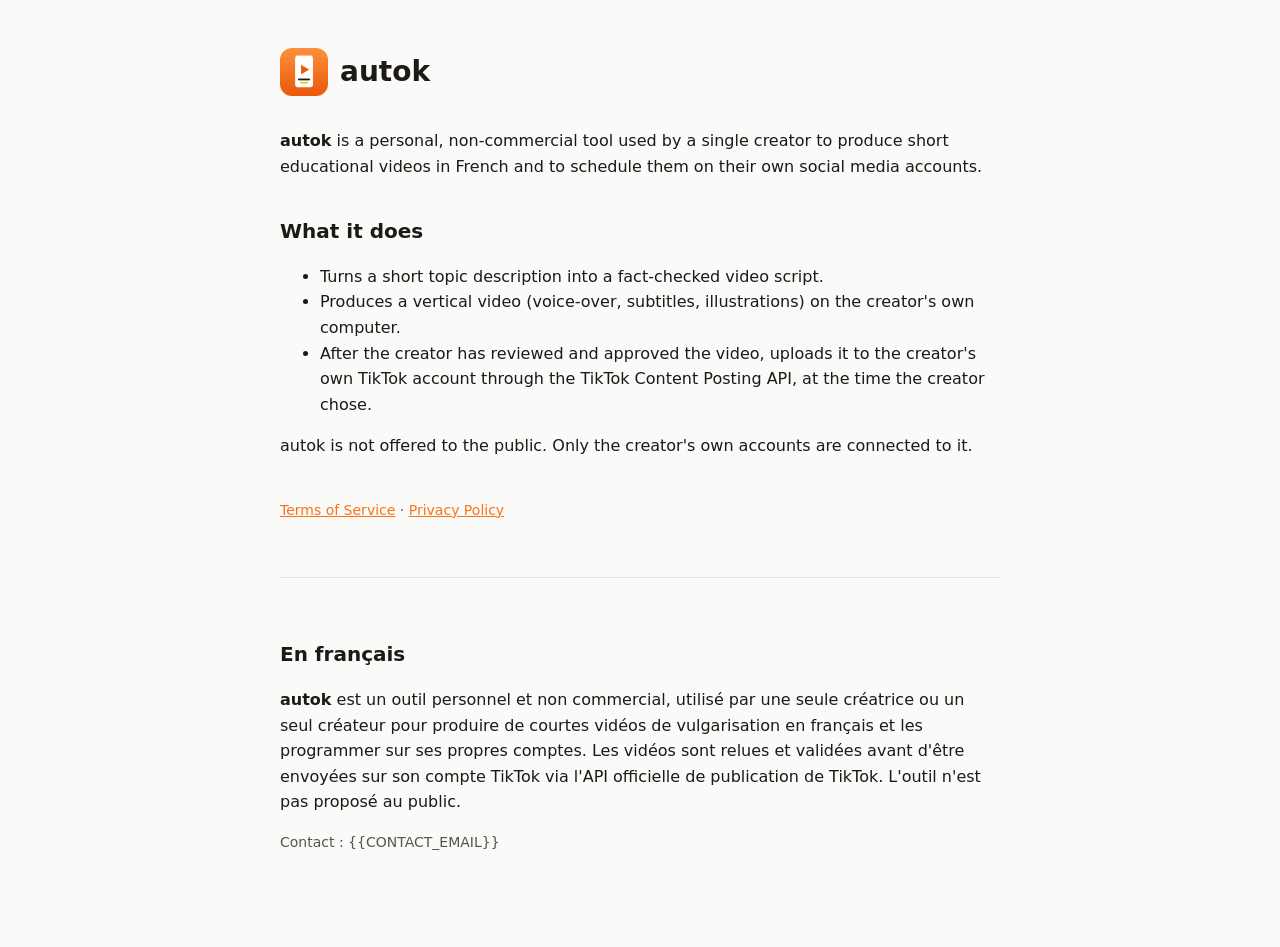
==== index.html @ 5fe5e18f "Préparation TikTok : site légal, icône, tunnel ngrok, guide - site/ : accueil, conditions d'utilisat" ====
<!doctype html>
<html lang="en">
<head>
<meta charset="utf-8">
<meta name="viewport" content="width=device-width, initial-scale=1">
<title>autok</title>
<link rel="stylesheet" href="style.css">
</head>
<body>
<main>
  <header><img src="icon.png" alt=""><h1>autok</h1></header>

  <p><strong>autok</strong> is a personal, non-commercial tool used by a single creator to produce short
  educational videos in French and to schedule them on their own social media accounts.</p>

  <h2>What it does</h2>
  <ul>
    <li>Turns a short topic description into a fact-checked video script.</li>
    <li>Produces a vertical video (voice-over, subtitles, illustrations) on the creator's own computer.</li>
    <li>After the creator has reviewed and approved the video, uploads it to the creator's own
      TikTok account through the TikTok Content Posting API, at the time the creator chose.</li>
  </ul>
  <p>autok is not offered to the public. Only the creator's own accounts are connected to it.</p>

  <nav><a href="terms.html">Terms of Service</a> · <a href="privacy.html">Privacy Policy</a></nav>

  <section class="lang" lang="fr">
    <h2>En français</h2>
    <p><strong>autok</strong> est un outil personnel et non commercial, utilisé par une seule créatrice ou un seul
    créateur pour produire de courtes vidéos de vulgarisation en français et les programmer sur ses propres comptes.
    Les vidéos sont relues et validées avant d'être envoyées sur son compte TikTok via l'API officielle
    de publication de TikTok. L'outil n'est pas proposé au public.</p>
  </section>
  <p class="muted">Contact : {{CONTACT_EMAIL}}</p>
</main>
</body>
</html>
---- style.css ----
:root { --fg: #1c1917; --muted: #57534e; --accent: #f97316; --bg: #fafaf9; }
* { box-sizing: border-box; }
body { margin: 0; font: 16px/1.6 system-ui, -apple-system, "Segoe UI", sans-serif; color: var(--fg); background: var(--bg); }
main { max-width: 760px; margin: 0 auto; padding: 48px 20px 80px; }
header { display: flex; align-items: center; gap: 12px; margin-bottom: 32px; }
header img { width: 48px; height: 48px; border-radius: 12px; }
h1 { font-size: 28px; margin: 0; }
h2 { font-size: 20px; margin-top: 36px; }
a { color: var(--accent); }
nav { margin-top: 40px; font-size: 14px; color: var(--muted); }
.lang { margin-top: 56px; padding-top: 24px; border-top: 1px solid #e7e5e4; }
.muted { color: var(--muted); font-size: 14px; }
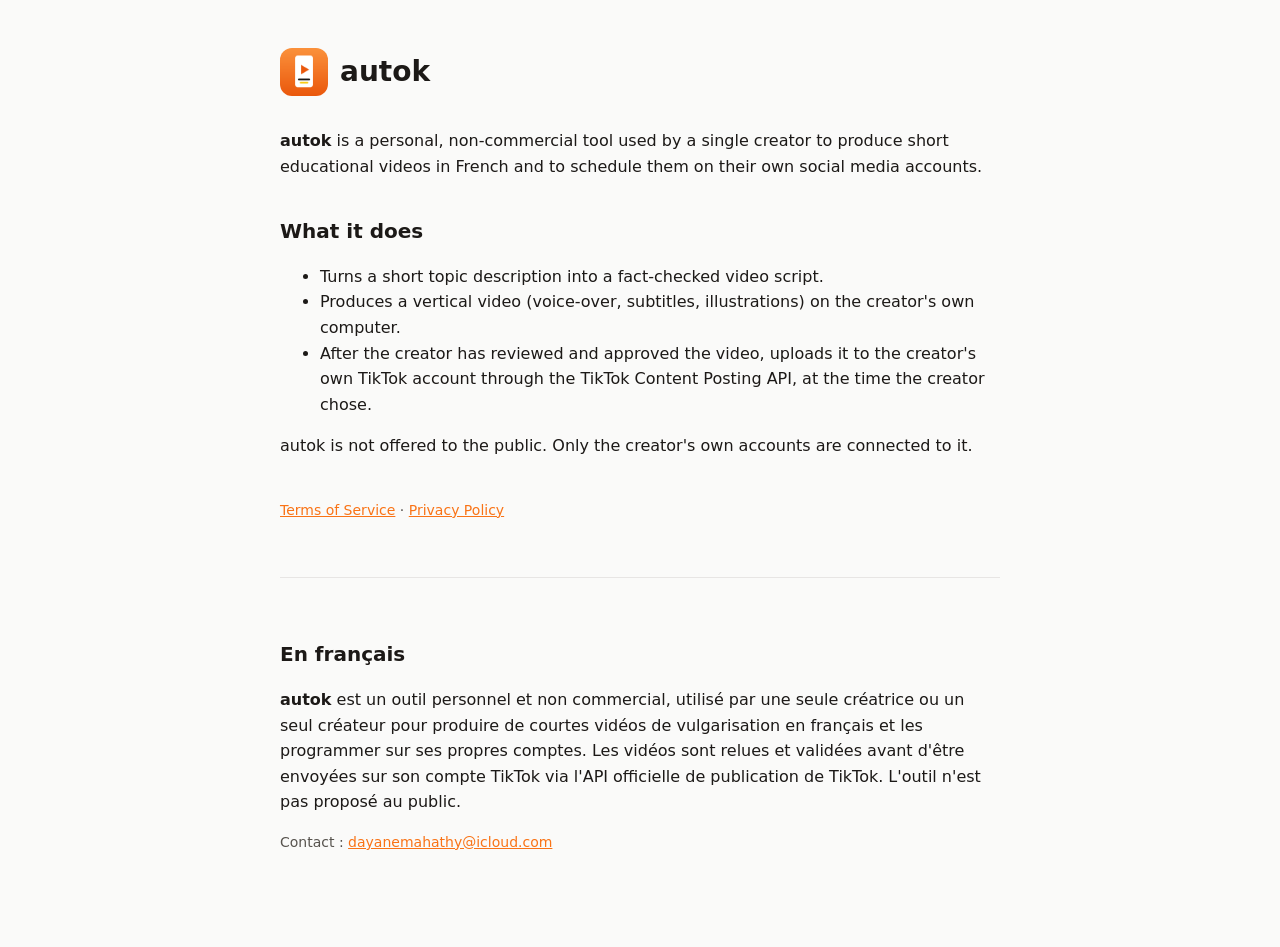
==== commit 3758b2b0: "Site légal complété (nom, contact) et guide TikTok avec les vraies adresses Co-Authored-By: Claude O" ====
--- a/index.html
+++ b/index.html
@@ -31,7 +31,7 @@
     Les vidéos sont relues et validées avant d'être envoyées sur son compte TikTok via l'API officielle
     de publication de TikTok. L'outil n'est pas proposé au public.</p>
   </section>
-  <p class="muted">Contact : {{CONTACT_EMAIL}}</p>
+  <p class="muted">Contact : <a href="mailto:dayanemahathy@icloud.com">dayanemahathy@icloud.com</a></p>
 </main>
 </body>
 </html>
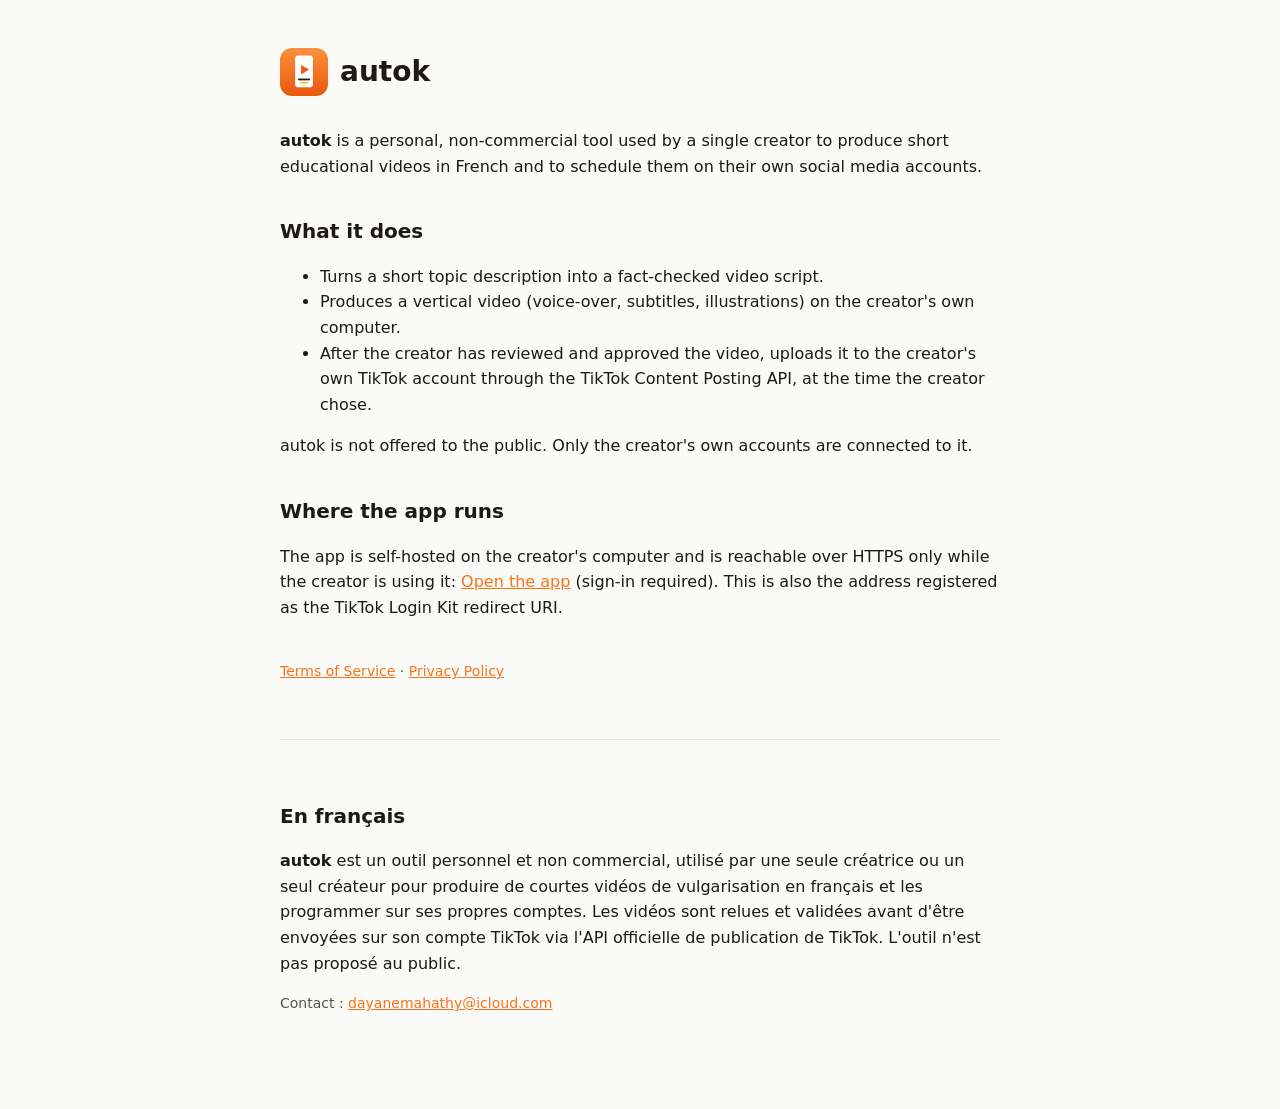
==== commit e9d849e9: "Site : lien vers l'application auto-hébergée (domaine ngrok) Co-Authored-By: Claude Opus 5.5 <norepl" ====
--- a/index.html
+++ b/index.html
@@ -22,6 +22,11 @@
   </ul>
   <p>autok is not offered to the public. Only the creator's own accounts are connected to it.</p>
 
+  <h2>Where the app runs</h2>
+  <p>The app is self-hosted on the creator's computer and is reachable over HTTPS only while the creator is
+  using it: <a href="https://ploy-velvet-oblivion.ngrok-free.dev/">Open the app</a>
+  (sign-in required). This is also the address registered as the TikTok Login Kit redirect URI.</p>
+
   <nav><a href="terms.html">Terms of Service</a> · <a href="privacy.html">Privacy Policy</a></nav>
 
   <section class="lang" lang="fr">
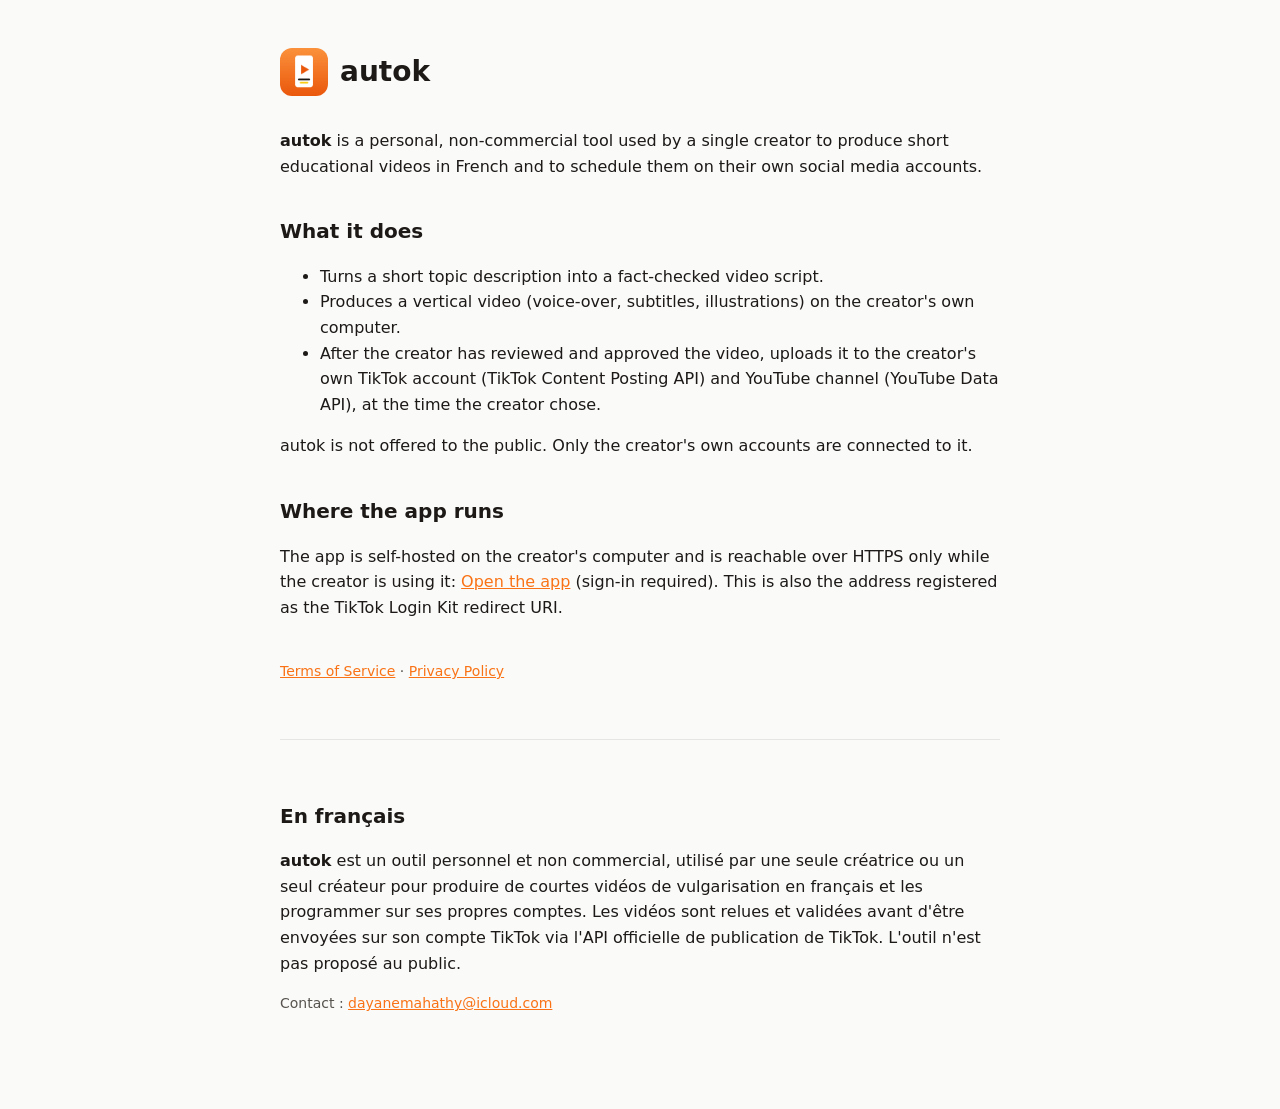
==== commit c4d584b1: "YouTube : guide de connexion et pages légales (YouTube, Google API Services User Data Policy) Co-Aut" ====
--- a/index.html
+++ b/index.html
@@ -18,7 +18,8 @@
     <li>Turns a short topic description into a fact-checked video script.</li>
     <li>Produces a vertical video (voice-over, subtitles, illustrations) on the creator's own computer.</li>
     <li>After the creator has reviewed and approved the video, uploads it to the creator's own
-      TikTok account through the TikTok Content Posting API, at the time the creator chose.</li>
+      TikTok account (TikTok Content Posting API) and YouTube channel (YouTube Data API),
+      at the time the creator chose.</li>
   </ul>
   <p>autok is not offered to the public. Only the creator's own accounts are connected to it.</p>
 
